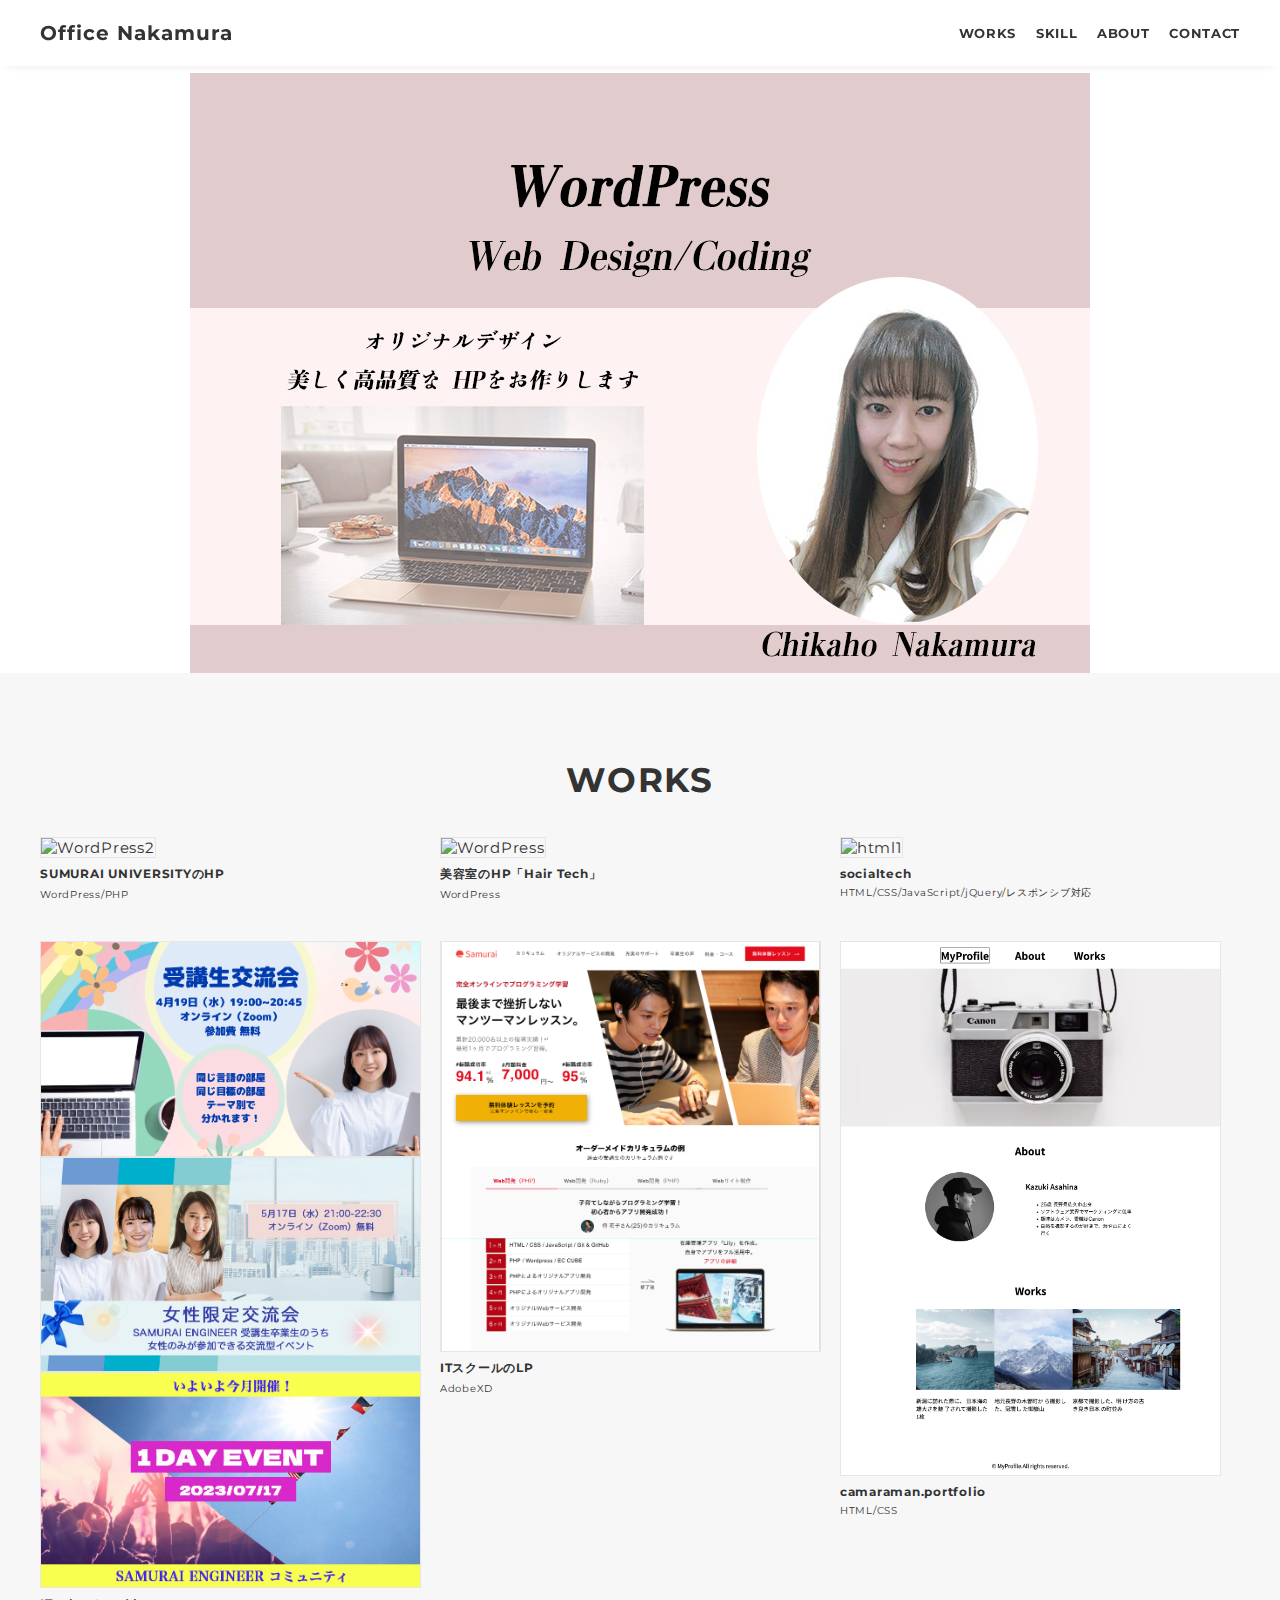
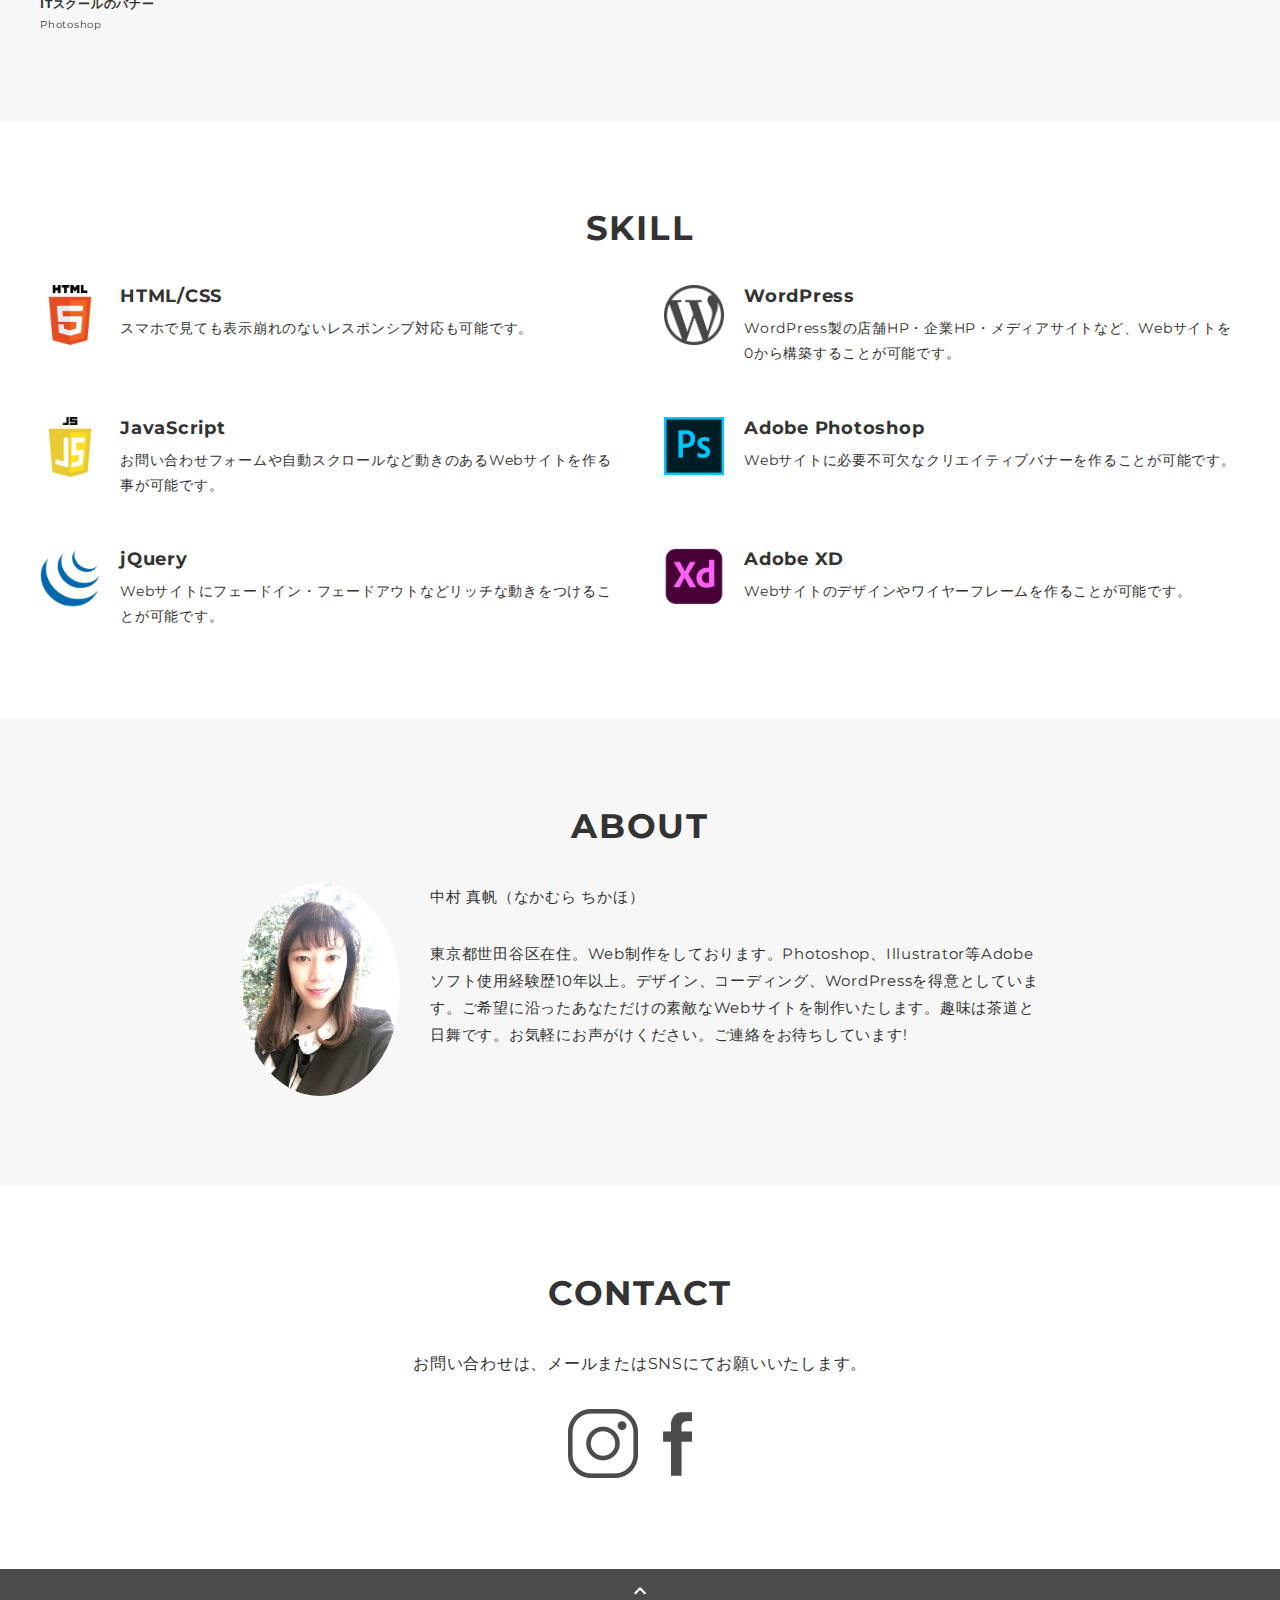
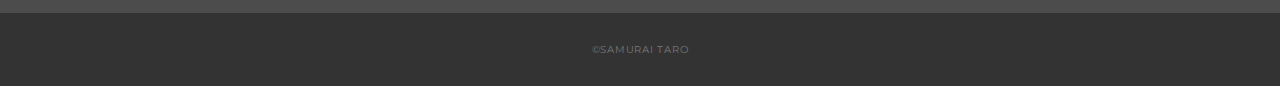
==== index.html @ c48eb59b "初回コミット" ====
<!DOCTYPE html>
<html>
<head>
  <meta charset="utf-8">
  <meta name="viewport" content="width=device-width, initial-scale=1.0, maximum-scale=1.0, minimum-scale=1.0">
  <title>SAMURAI ポートフォリオ</title>
  <link rel="preconnect" href="https://fonts.gstatic.com">
  <link href="https://fonts.googleapis.com/css2?family=Montserrat:wght@400;700&display=swap" rel="stylesheet">
  <link href="https://fonts.googleapis.com/css?family=Material+Icons+Outlined" rel="stylesheet">
  <link href="css/ress.css" media="all" rel="stylesheet" type="text/css" />
  <link href="css/style.css" media="all" rel="stylesheet" type="text/css" />
</head>

<body>
  <div class="wrapper">

    <!-- header -->
    <header class="header ">
      <div class="container">
        <h1 class="header-logo">
          <a href="#">Office Nakamura</a>
        </h1>
        <nav class="gnav">
          <ul class="gnav-list">
            <li class="gnav-item"><a href="#works">WORKS</a></li>
            <li class="gnav-item"><a href="#skill">SKILL</a></li>
            <li class="gnav-item"><a href="#about">ABOUT</a></li>
            <li class="gnav-item"><a href="#contact">CONTACT</a></li>
          </ul>
        </nav>
      </div>
    </header>
    <!-- /header -->

    <main class="content">

      <!-- mv -->
      <div class="mv">
        <div class="mv-container">
          <img src="img/portfolio.main.jpg" alt="">
        </div>
      </div>
      <!-- /mv -->

      <!-- works -->
      <section class="works section" id="works">
        <div class="container">
          <h2 class="title">WORKS</h2>
          <div class="works-list">
            <a class="works-item" href="works-6.html">
              <div class="works-img"><img src="img/SUMURAI.UNIVERSITY.png" alt="WordPress2" /></div>
              <p class="works-name">SUMURAI UNIVERSITYのHP</p>
              <p class="works-info">WordPress/PHP</p>
            </a>
            <a class="works-item" href="works-3.html">
              <div class="works-img"><img src="img/hair.tech.png" alt="WordPress" /></div>
              <p class="works-name">美容室のHP「Hair Tech」</p>
              <p class="works-info">WordPress</p>
            </a>
            <a class="works-item" href="works-1.html">
              <div class="works-img"><img src="img/socialtech.png" alt="html1" /></div>
              <p class="works-name">socialtech</p>
              <p class="works-info">HTML/CSS/JavaScript/jQuery/レスポンシブ対応</p>
            </a>
            <a class="works-item" href="works-4.html">
              <div class="works-img"><img src="img/00000132_8341.png" alt="Photoshop" />
              <div class="works-img center"><img src="img/00000133_8341.jpg" alt=""></div>
              <img src="img/00000136_8341.jpg" alt="">
            </div>
              <p class="works-name">ITスクールのバナー</p>
              <p class="works-info">Photoshop</p>
            </a>
            <a class="works-item" href="works-5.html">
              <div class="works-img"><img src="img/XD2024-02-14 14.18.48.png" alt="AdobeXD" /></div>
              <p class="works-name">ITスクールのLP</p>
              <p class="works-info">AdobeXD</p>
            </a>
            <a class="works-item" href="works-2.html">
              <div class="works-img"><img src="img/cameraman.portfolio.png" alt="html2" /></div>
              <p class="works-name">camaraman.portfolio</p>
              <p class="works-info">HTML/CSS</p>
            </a>
            
          </div>
        </div>
      </section>
      <!-- /works -->

      <!-- skill -->
      <section class="skill section" id="skill">
        <div class="container">
          <h2 class="title">SKILL</h2>
          <div class="skill-list">
            <div class="skill-item">
              <p class="skill-img"><img src="img/skills/html.png" alt="html"></p>
              <div class="skill-body">
                <h3 class="skill-name">HTML/CSS</h3>
                <p class="skill-text">
                  スマホで見ても表示崩れのないレスポンシブ対応も可能です。</p>
              </div>
            </div>
            <div class="skill-item">
              <p class="skill-img"><img src="img/skills/wordpress.png" alt="wordpress"></p>
              <div class="skill-body">
                <h3 class="skill-name">WordPress</h3>
                <p class="skill-text">
                  WordPress製の店舗HP・企業HP・メディアサイトなど、Webサイトを0から構築することが可能です。</p>
              </div>
            </div>
            <div class="skill-item">
              <p class="skill-img"><img src="img/skills/js.png" alt="javascript"></p>
              <div class="skill-body">
                <h3 class="skill-name">JavaScript</h3>
                <p class="skill-text">
                  お問い合わせフォームや自動スクロールなど動きのあるWebサイトを作る事が可能です。</p>
              </div>
            </div>
            <div class="skill-item">
              <p class="skill-img"><img src="img/skills/photoshop.png" alt="photoshop"></p>
              <div class="skill-body">
                <h3 class="skill-name">Adobe Photoshop</h3>
                <p class="skill-text">
                  Webサイトに必要不可欠なクリエイティブバナーを作ることが可能です。</p>
              </div>
            </div>
            <div class="skill-item">
              <p class="skill-img"><img src="img/skills/jquery.png" alt="jquery"></p>
              <div class="skill-body">
                <h3 class="skill-name">jQuery</h3>
                <p class="skill-text">
                  Webサイトにフェードイン・フェードアウトなどリッチな動きをつけることが可能です。</p>
              </div>
            </div>
            <div class="skill-item">
              <p class="skill-img"><img src="img/skills/xd.png" alt="adobexd"></p>
              <div class="skill-body">
                <h3 class="skill-name">Adobe XD</h3>
                <p class="skill-text">
                  Webサイトのデザインやワイヤーフレームを作ることが可能です。</p>
              </div>
            </div>
          </div>
        </div>
      </section>
      <!-- /skill -->

      <!-- about -->
      <section class="about section" id="about">
        <div class="container">
          <h2 class="title">ABOUT</h2>
          <div class="profile">
            <p class="profile-img">
              <img src="img/profile.JPG" alt="about">
            </p>
            <div class="profile-body">
              <p>
                中村 真帆（なかむら ちかほ）
              </p>
              <p>
                東京都世田谷区在住。Web制作をしております。Photoshop、Illustrator等Adobeソフト使用経験歴10年以上。デザイン、コーディング、WordPressを得意としています。ご希望に沿ったあなただけの素敵なWebサイトを制作いたします。趣味は茶道と日舞です。お気軽にお声がけください。ご連絡をお待ちしています!
              </p>
              
            </div>
          </div>
        </div>
      </section>
      <!-- /about -->

      <!-- contact -->
      <section class="contact section" id="contact">
        <div class="container">
          <h2 class="title">CONTACT</h2>
          <p class="lead">
            お問い合わせは、<br class="sp-only">メールまたはSNSにてお願いいたします。
          </p>
          <div class="contact-list">
            <a href="https://www.instagram.com/chikaho.nakamura/" target="_blank">
              <img src="img/icon_instagram.gif" alt="Instagram">
            </a>
            <a href="https://www.facebook.com/Web.creator.Chikaho.Nakamura75" target="_blank">
              <img src="img/icon_facebook.gif" alt="Facebook">
            </a>
          </div>
        </div>
      </section>
      <!-- /contact -->
      <div class="page-top" id="js-page-top">
        <span class="material-icons-outlined">expand_less</span>
      </div>
    </main>

    <!-- footer -->
    <footer class="footer">
      <div class="copyright">&copy;SAMURAI TARO</div>
    </footer>
    <!-- /footer -->

  </div>
  <script src="https://ajax.googleapis.com/ajax/libs/jquery/3.6.0/jquery.min.js"></script>
  <script type='text/javascript' src="js/script.js"></script>
</body>
</html>
---- css/ress.css ----
/*!
 * ress.css • v3.0.1
 * MIT License
 * github.com/filipelinhares/ress
 */

/* # =================================================================
   # Global selectors
   # ================================================================= */

html {
  box-sizing: border-box;
  word-break: normal;
  -moz-tab-size: 4;
  tab-size: 4;

  -webkit-text-size-adjust: 100%; /* Prevent adjustments of font size after orientation changes in iOS */
}

*,
::before,
::after {
  box-sizing: inherit;
  background-repeat: no-repeat; /* Set `background-repeat: no-repeat` to all elements and pseudo elements */
}

::before,
::after {
  vertical-align: inherit;
  text-decoration: inherit; /* Inherit text-decoration and vertical align to ::before and ::after pseudo elements */
}

* {
  margin: 0;
  padding: 0; /* Reset `padding` and `margin` of all elements */
}

/* # =================================================================
   # General elements
   # ================================================================= */

hr {
  overflow: visible; /* Show the overflow in Edge and IE */
  height: 0; /* Add the correct box sizing in Firefox */
}

details,
main {
  display: block; /* Render the `main` element consistently in IE. */
}

summary {
  display: list-item; /* Add the correct display in all browsers */
}

small {
  font-size: 80%; /* Set font-size to 80% in `small` elements */
}

[hidden] {
  display: none; /* Add the correct display in IE */
}

abbr[title] {
  /* Add the correct text decoration in Chrome, Edge, IE, Opera, and Safari */
  text-decoration: underline;
  text-decoration: underline dotted;
  border-bottom: none; /* Remove the bottom border in Chrome 57 */
}

a {
  background-color: transparent; /* Remove the gray background on active links in IE 10 */
}

a:active,
a:hover {
  outline-width: 0; /* Remove the outline when hovering in all browsers */
}

code,
kbd,
pre,
samp {
  font-family: monospace, monospace; /* Specify the font family of code elements */
}

pre {
  font-size: 1em; /* Correct the odd `em` font sizing in all browsers */
}

b,
strong {
  font-weight: bolder; /* Add the correct font weight in Chrome, Edge, and Safari */
}

/* https://gist.github.com/unruthless/413930 */
sub,
sup {
  position: relative;
  font-size: 75%;
  line-height: 0;
  vertical-align: baseline;
}

sub {
  bottom: -.25em;
}

sup {
  top: -.5em;
}

/* # =================================================================
   # Forms
   # ================================================================= */

input {
  border-radius: 0;
}

/* Replace pointer cursor in disabled elements */
[disabled] {
  cursor: default;
}

[type="number"]::-webkit-container-spin-button,
[type="number"]::-webkit-outer-spin-button {
  height: auto; /* Correct the cursor style of increment and decrement buttons in Chrome */
}

[type="search"] {
  outline-offset: -2px; /* Correct the outline style in Safari */

  -webkit-appearance: textfield; /* Correct the odd appearance in Chrome and Safari */
}

[type="search"]::-webkit-search-decoration {
  -webkit-appearance: none; /* Remove the container padding in Chrome and Safari on macOS */
}

textarea {
  overflow: auto; /* Internet Explorer 11+ */
  resize: vertical; /* Specify textarea resizability */
}

button,
input,
optgroup,
select,
textarea {
  font: inherit; /* Specify font inheritance of form elements */
}

optgroup {
  font-weight: bold; /* Restore the font weight unset by the previous rule */
}

button {
  overflow: visible; /* Address `overflow` set to `hidden` in IE 8/9/10/11 */
}

button,
select {
  text-transform: none; /* Firefox 40+, Internet Explorer 11- */
}

/* Apply cursor pointer to button elements */
button,
[type="button"],
[type="reset"],
[type="submit"],
[role="button"] {
  cursor: pointer;
  color: inherit;
}

/* Remove container padding and border in Firefox 4+ */
button::-moz-focus-container,
[type="button"]::-moz-focus-container,
[type="reset"]::-moz-focus-container,
[type="submit"]::-moz-focus-container {
  padding: 0;
  border-style: none;
}

/* Replace focus style removed in the border reset above */
button:-moz-focusring,
[type="button"]::-moz-focus-container,
[type="reset"]::-moz-focus-container,
[type="submit"]::-moz-focus-container {
  outline: 1px dotted ButtonText;
}

button,
html [type="button"],
/* Prevent a WebKit bug where (2) destroys native `audio` and `video`controls in Android 4 */
[type="reset"],
[type="submit"] {
  -webkit-appearance: button; /* Correct the inability to style clickable types in iOS */
}

/* Remove the default button styling in all browsers */
button,
input,
select,
textarea {
  border-style: none;
  background-color: transparent;
}

/* Style select like a standard input */
select {
  -webkit-appearance: none; /* Chrome 41+ */
  -moz-appearance: none; /* Firefox 36+ */
}

select::-ms-expand {
  display: none; /* Internet Explorer 11+ */
}

select::-ms-value {
  color: currentColor; /* Internet Explorer 11+ */
}

legend {
  display: table; /* Correct the text wrapping in Edge and IE */
  max-width: 100%; /* Correct the text wrapping in Edge and IE */
  max-width: 100%; /* Correct the text wrapping in Edge 18- and IE */
  white-space: normal; /* Correct the text wrapping in Edge and IE */
  color: inherit; /* Correct the color inheritance from `fieldset` elements in IE */
  border: 0; /* Correct `color` not being inherited in IE 8/9/10/11 */
}

::-webkit-file-upload-button {
  font: inherit; /* Change font properties to `inherit` in Chrome and Safari */
  color: inherit;
  /* Correct the inability to style clickable types in iOS and Safari */

  -webkit-appearance: button;
}

/* # =================================================================
   # Specify media element style
   # ================================================================= */

img {
  border-style: none; /* Remove border when inside `a` element in IE 8/9/10 */
}

/* Add the correct vertical alignment in Chrome, Firefox, and Opera */
progress {
  vertical-align: baseline;
}

/* # =================================================================
   # Accessibility
   # ================================================================= */

/* Hide content from screens but not screenreaders */
@media screen {
  [hidden~="screen"] {
    display: inherit;
  }
  [hidden~="screen"]:not(:active):not(:focus):not(:target) {
    position: absolute !important;
    clip: rect(0 0 0 0) !important;
  }
}

/* Specify the progress cursor of updating elements */
[aria-busy="true"] {
  cursor: progress;
}

/* Specify the pointer cursor of trigger elements */
[aria-controls] {
  cursor: pointer;
}

/* Specify the unstyled cursor of disabled, not-editable, or otherwise inoperable elements */
[aria-disabled] {
  cursor: default;
}
---- css/style.css ----
body {
  font-family: "Montserrat","Helvetica Neue",Arial,"Hiragino Kaku Gothic ProN","Hiragino Sans",Meiryo,sans-serif;
  font-size: 15px;
  letter-spacing: .05em;
  color: #333;
}

a {
  transition: opacity .3s;
  text-decoration: none;
  color: #1ca9e3;
}

img {
  max-width: 100%;
  height: auto;
  vertical-align: bottom;
  border-style: none;
}



.pc-only {
  display: block;
}

.sp-only {
  display: none;
}

/*--------------------------------
 レイアウト
---------------------------------*/
.wrapper {
  padding-top: 73px;
}

.section {
  padding: 90px 0;
}

.section:nth-of-type(odd) {
  background-color: #f7f7f7;
}

.container {
  max-width: 1340px;
  margin: 0 auto;
  padding: 0 40px;
}

/*--------------------------------
 見出し
---------------------------------*/
.title {
  font-size: 34px;
  font-weight: bold;
  line-height: 1;
  margin-bottom: 40px;
  text-align: center;
  letter-spacing: .05em;
  color: #333;
}

.lead {
  font-size: 16px;
  line-height: 1.8;
  margin-bottom: 30px;
}

/*--------------------------------
ヘッダー
---------------------------------*/
.header {
  position: fixed;
  top: 0;
  z-index: 1;
  width: 100%;
  background-color: #fff;
  box-shadow: 0 5px 10px -6px rgba(0,0,0,.1);
}

.header .container {
  display: flex;
  align-items: center;
  justify-content: space-between;
  padding: 20px 40px;
}

.header-logo {
  font-size: 20px;
  font-weight: bold;
  line-height: 1.2;
  margin-right: 20px;
  letter-spacing: .05em;
}

.header-logo a {
  color: #333;
}

.gnav-list {
  display: flex;
  justify-content: space-between;
  list-style: none;
}

.gnav-item:not(:last-child) {
  margin-right: 20px;
}

.gnav-item a {
  position: relative;
  font-size: 13px;
  font-weight: bold;
  display: inline-block;
  padding: 5px 0;
  transition: .3s;
  letter-spacing: .05em;
  color: #333;
}
.gnav-item a:after {
  position: absolute;
  bottom: 0;
  left: 50%;
  width: 0;
  height: 3px;
  content: "";
  transition: .3s;
  -webkit-transform: translateX(-50%);
  transform: translateX(-50%);
  background-color: #333;
}

.gnav-item a:hover:after {
  width: 100%;
}

/*--------------------------------
 メインビジュアル
---------------------------------*/
.mv {
  display: flex;
  align-items: center;
  justify-content: center;
  height: auto;
  text-align: center;
}

.mv-container {
  position: relative;
  padding: 0 20px;
}

.mv-container img {
  width: 100%;
  height: auto;
}

/*--------------------------------
 Works
---------------------------------*/
.works-list {
  display: flex;
  flex-wrap: wrap;
  margin-bottom: -40px;
}

.works-item {
  width: 31.74603%;
  margin-right: 1.58730%;
  margin-bottom: 40px;
  color: #333;
}

.works-item:hover {
  opacity: .9;
}

.works-item:nth-of-type(3n) {
  margin-right: 0;
}

.works-img img {
  border: 1px solid #e6e6e6;
}

.works-img center {
 margin-top: 10px;
 margin-bottom: 10px;
}

.works-name {
  font-size: 12px;
  font-weight: bold;
  margin-top: 8px;
}

.works-info {
  font-size: 10px;
  margin-top: 5px;
}

/*--------------------------------
 Skill
---------------------------------*/
.skill-list {
  display: flex;
  flex-wrap: wrap;
  justify-content: space-between;
  margin-bottom: -50px;
}

.skill-item {
  display: flex;
  align-items: flex-start;
  justify-content: space-between;
  width: 48%;
  margin-bottom: 50px;
}

.skill-img {
  width: 60px;
  height: auto;
  margin-right: 20px;
}

.skill-body {
  flex: 1;
}

.skill-name {
  margin-bottom: 10px;
}

.skill-text {
  font-size: 14px;
  line-height: 1.8;
}

/*--------------------------------
 About
---------------------------------*/
.profile {
  display: flex;
  flex-wrap: wrap;
  max-width: 800px;
  margin: 0 auto;
}
.profile-img {
  width: 20%;
  margin-right: 30px;
  border-radius: 50%;
}
.profile-img img {
  border-radius: 50%;
}
.profile-body {
  flex: 1;
}

.profile-body p {
  font-size: 15px;
  line-height: 1.8;
}

.profile-body p:not(:last-child) {
  margin-bottom: 30px;
}

/*--------------------------------
 Contact
---------------------------------*/
.contact {
  text-align: center;
}

.contact-item:not(:last-child) {
  margin-right: 10px;
}

.contact-text {
  margin-top: 10px;
}
/*--------------------------------
 ページトップ
---------------------------------*/
.page-top {
  font-weight: bold;
  padding: 10px;
  cursor: pointer;
  text-align: center;
  background-color: #4c4c4c;
}

.page-top .material-icons-outlined {
  vertical-align: bottom;
  color: #fff;
}

/*--------------------------------
 フッター
---------------------------------*/
.footer {
  padding: 30px;
  background-color: #333;
}

.copyright {
  font-size: 10px;
  text-align: center;
  color: #797979;
}

/*--------------------------------
 下層：Worksページ
---------------------------------*/
.article {
  padding: 80px 0;
}

.article-container {
  max-width: 1040px;
  margin: 0 auto;
  padding: 0 20px;
}

.article-title {
  margin-bottom: 30px;
  text-align: center;
}

.article-body {
  max-width: 720px;
  margin: 0 auto;
  margin-bottom: 80px;
}

.article-body h3 {
  position: relative;
  font-size: 18px;
  margin-bottom: 5px;
  padding-left: 1em;
}

.article-body img {
  width: 100%;
  height: auto;
}

.article-body h3:not(:first-child) {
  margin-top: 50px;
}

.article-body h3::before {
  position: absolute;
  top: 0;
  left: 0;
  width: 4px;
  height: 100%;
  content: "";
  border-radius: 3px;
  background-color: #333;
}

.article-body p {
  font-size: 15px;
  line-height: 1.8;
  margin-bottom: 30px;
}

.home-link {
  text-align: center;
}

/*media Queries 767
----------------------------------------------------*/
@media screen and (max-width: 767px) {
  body {
    font-size: 14px;
  }

  .pc-only {
    display: none;
  }

  .sp-only {
    display: block;
  }

  /* 見出し */
  .title {
    font-size: 26px;
    margin-bottom: 20px;
  }

  .lead {
    font-size: 14px;
    line-height: 1.7;
    margin-bottom: 20px;
  }

  /* レイアウト */
  .wrapper {
    padding-top: 57px;
  }

  .section {
    padding: 60px 0;
  }

  .container {
    padding: 0 20px;
  }

  /* ヘッダー */
  .header .container {
    padding: 15px;
  }

  .header-logo {
    font-size: 15px;
    margin-right: 15px;
  }

  .gnav-item:not(:last-child) {
    margin-right: 10px;
  }

  .gnav-item a {
    font-size: 10px;
  }

  .gnav-item a:after {
    display: none;
  }

  /*  メインビジュアル */
  .mv {
    height: 40vh;
  }

  .mv-container {
    padding: 0 20px;
  }

  .mv-title {
    font-size: 30px;
  }
  .mv-subtitle {
    font-size: 16px;
    margin-bottom: 20px;
  }

  .mv-text {
    top: 75%;
    font-size: 14px;
    line-height: 1.7;
  }

  /* Works */
  .works-name {
    font-size: 12px;
  }

  .works-info {
    margin-top: 3px;
  }

  .works-list {
    justify-content: space-between;
  }

  .works-item {
    flex: 0 0 48%;
    margin-right: 0;
    margin-bottom: 30px;
  }

  /* Skill */
  .skill-list {
    display: block;
    margin-bottom: 0;
  }

  .skill-item {
    width: 100%;
    margin-bottom: 35px;
  }

  .skill-item:last-child {
    margin-bottom: 0;
  }

  .skill-name {
    margin-bottom: 5px;
  }

  .skill-text {
    font-size: 13px;
    line-height: 1.7;
  }

  /* About */
  .profile {
    display: block;
  }
  .profile-img {
    width: 150px;
    margin: 0 auto;
    margin-bottom: 25px;
  }

  .profile-body p {
    font-size: 14px;
    line-height: 1.7;
  }

  .profile-body p:not(:last-child) {
    margin-bottom: 20px;
  }

  /* フッター */
  .footer {
    padding: 20px;
  }

  /* 下層ページ */
  .article {
    padding: 50px 0;
  }

  .article-body h3 {
    font-size: 16px;
    padding-left: .8em;
  }

  .article-body h3:not(:first-child) {
    margin-top: 30px;
  }

  .article-body p {
    font-size: 14px;
    line-height: 1.7;
    margin-bottom: 20px;
  }
}
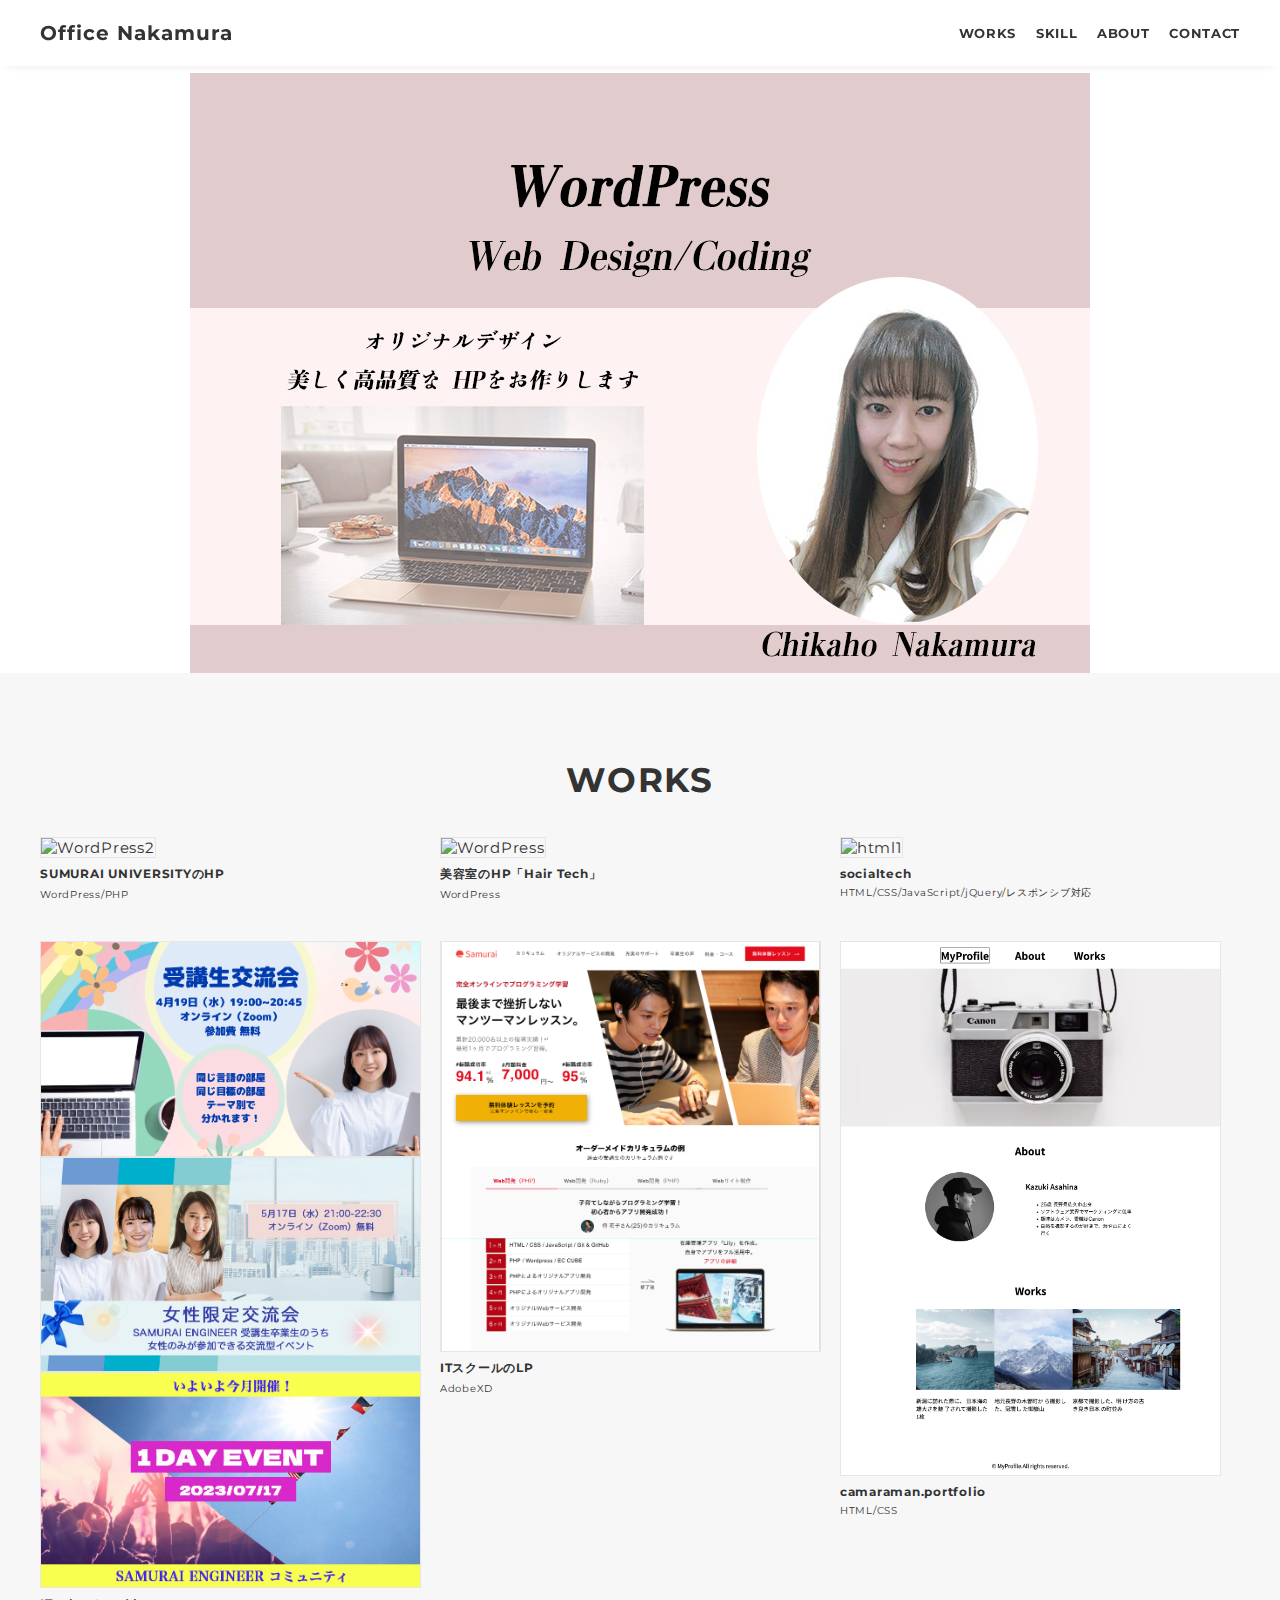
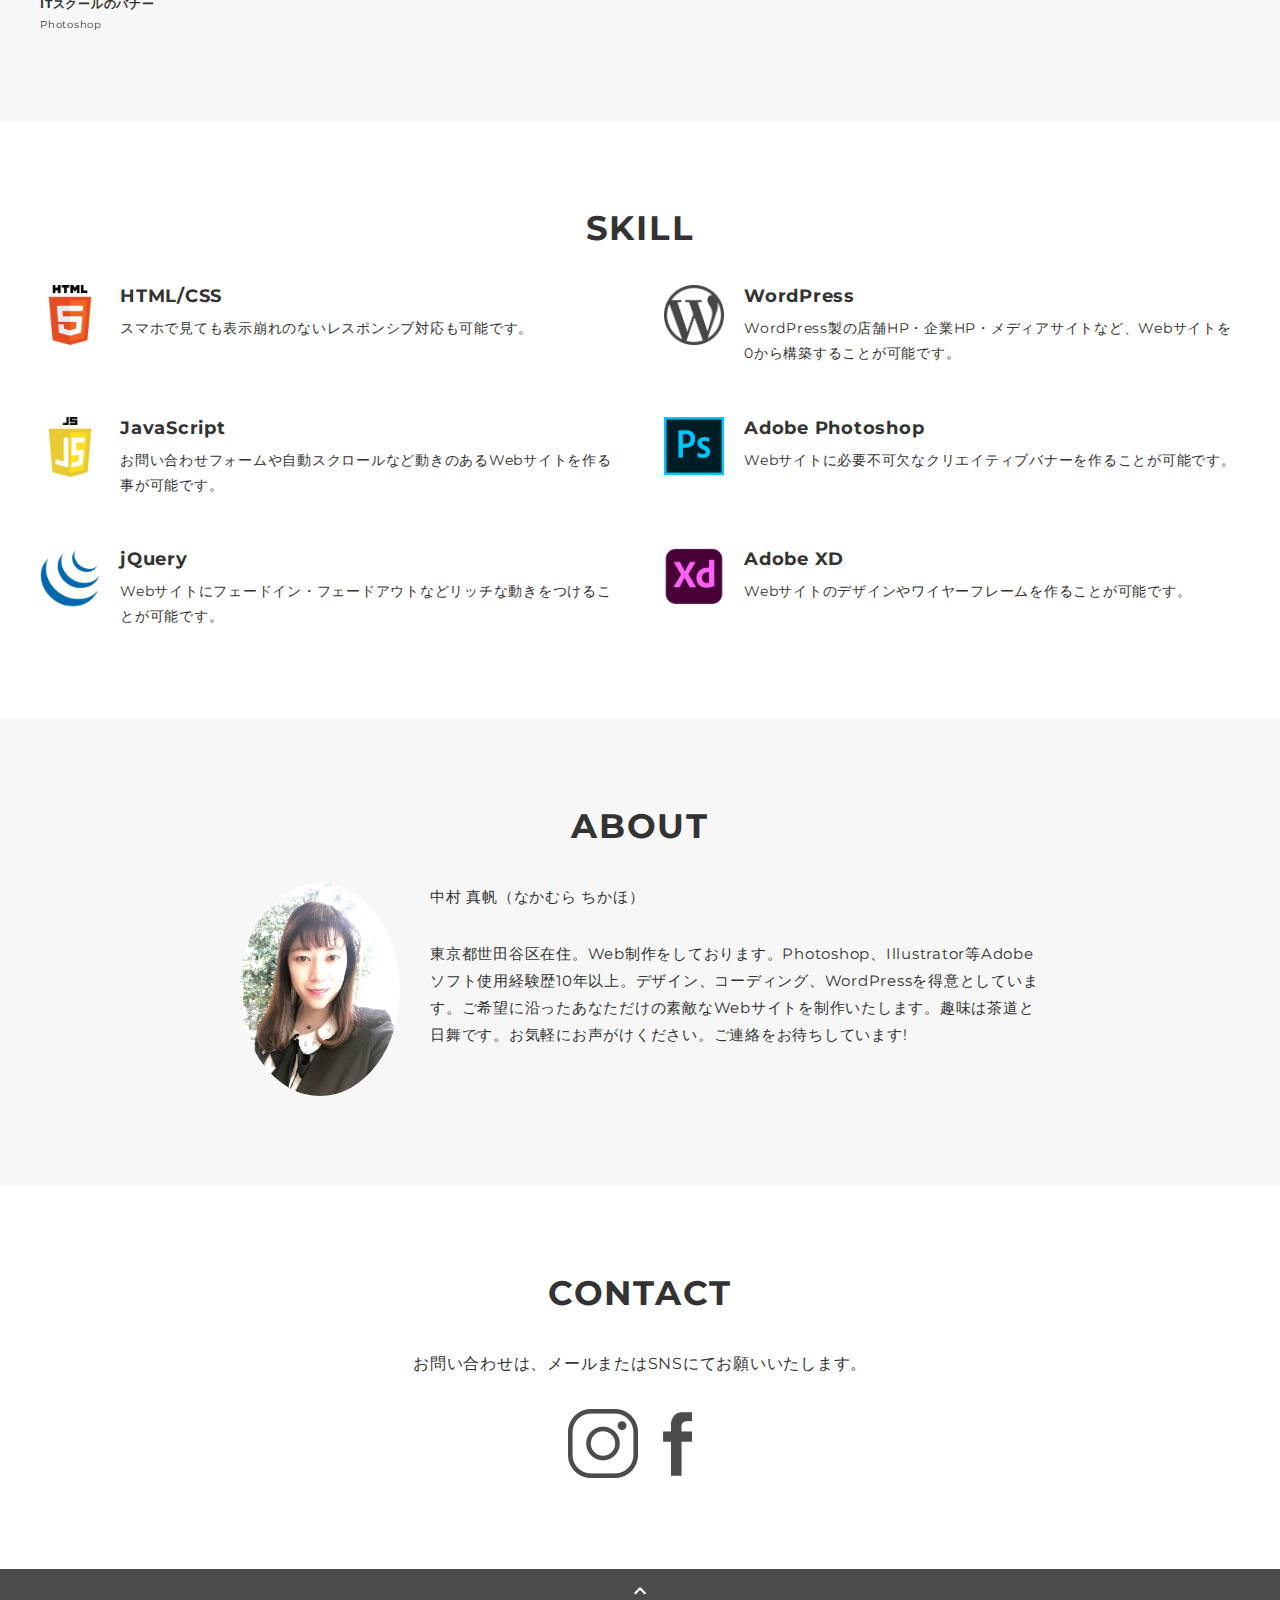
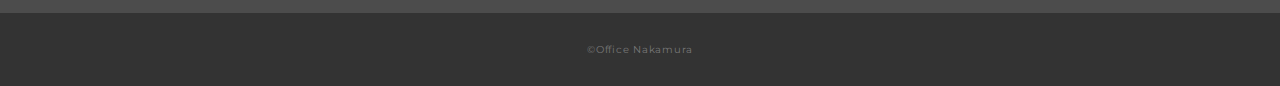
==== commit c368a2d2: "index.html works-1.html works-2.html works-3.html works-4.html works-5.html works-6.htmlを追加" ====
--- a/index.html
+++ b/index.html
@@ -63,9 +63,9 @@
               <p class="works-info">HTML/CSS/JavaScript/jQuery/レスポンシブ対応</p>
             </a>
             <a class="works-item" href="works-4.html">
-              <div class="works-img"><img src="img/00000132_8341.png" alt="Photoshop" />
-              <div class="works-img center"><img src="img/00000133_8341.jpg" alt=""></div>
-              <img src="img/00000136_8341.jpg" alt="">
+              <div class="works-img"><img src="img/00000132_8341.png" alt="受講生交流会" />
+              <div class="works-img center"><img src="img/00000133_8341.jpg" alt="女性限定交流会"></div>
+              <img src="img/00000136_8341.jpg" alt="1dayevent">
             </div>
               <p class="works-name">ITスクールのバナー</p>
               <p class="works-info">Photoshop</p>
@@ -191,7 +191,7 @@
 
     <!-- footer -->
     <footer class="footer">
-      <div class="copyright">&copy;SAMURAI TARO</div>
+      <div class="copyright">&copy;Office Nakamura</div>
     </footer>
     <!-- /footer -->
 
